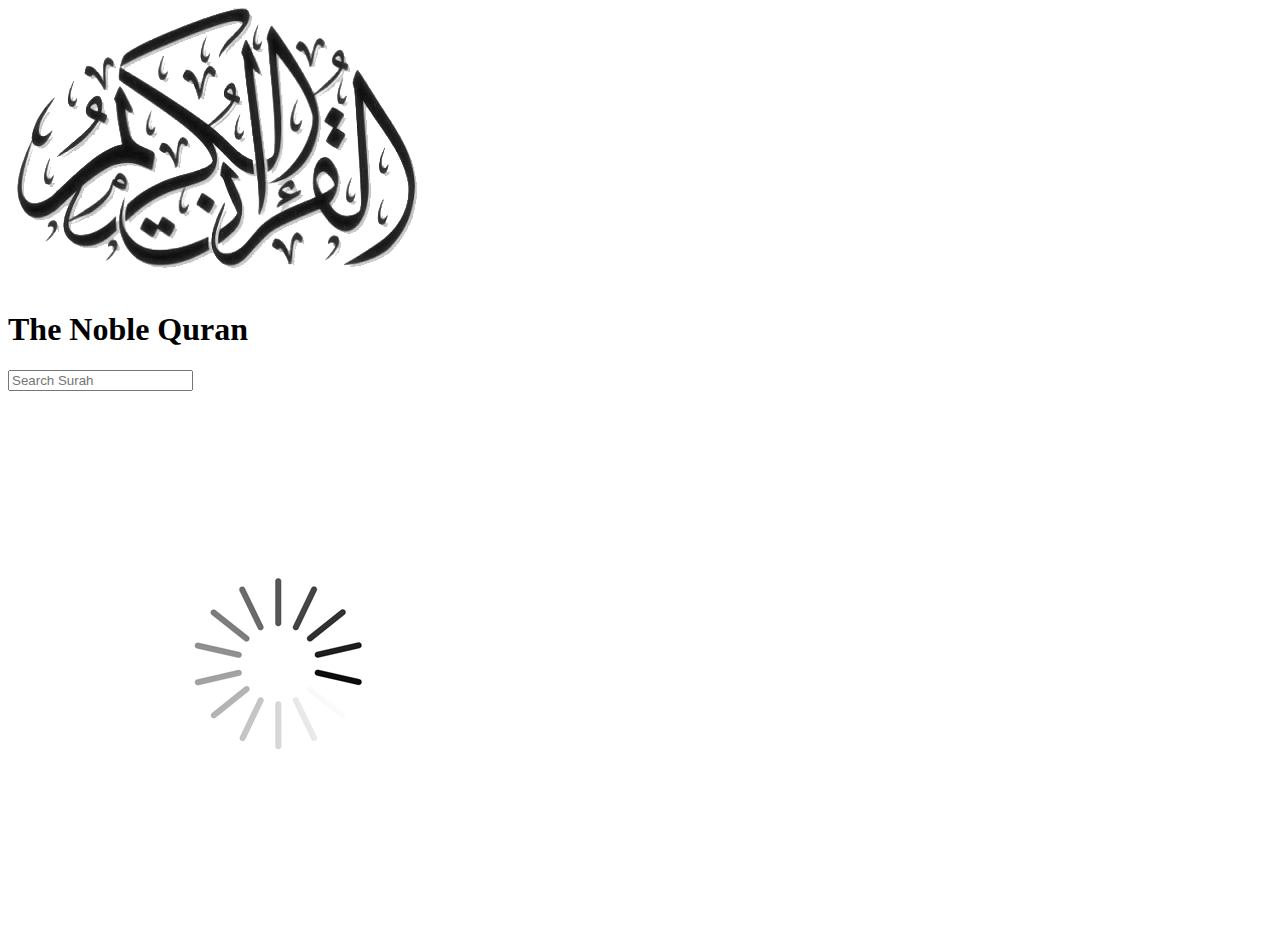
==== index.html @ afde5167 "Frist Quran Clone Commit" ====
<!DOCTYPE html>
<html lang="en">
  <head>
    <meta charset="UTF-8" />
    <meta name="viewport" content="width=device-width, initial-scale=1.0" />
    <title>Quran App Clone</title>
    <link rel="stylesheet" href="./styles/style.css" />
  </head>
  <body>
    <div class="quran-img">
        <img src="./images/quran.png" alt=""></img>
    </div>
    <h1 class="noble">The Noble Quran</h1>
    <div class="searchArea">
        <input type="text" name="search" id="search" placeholder="Search Surah" autocomplete="off">
    </div>
        <img src="./images/loader.gif" alt="" id="loader"></img>
        <div class="container" dir="ltr" lang="eng"></div>
  </body>
</html>
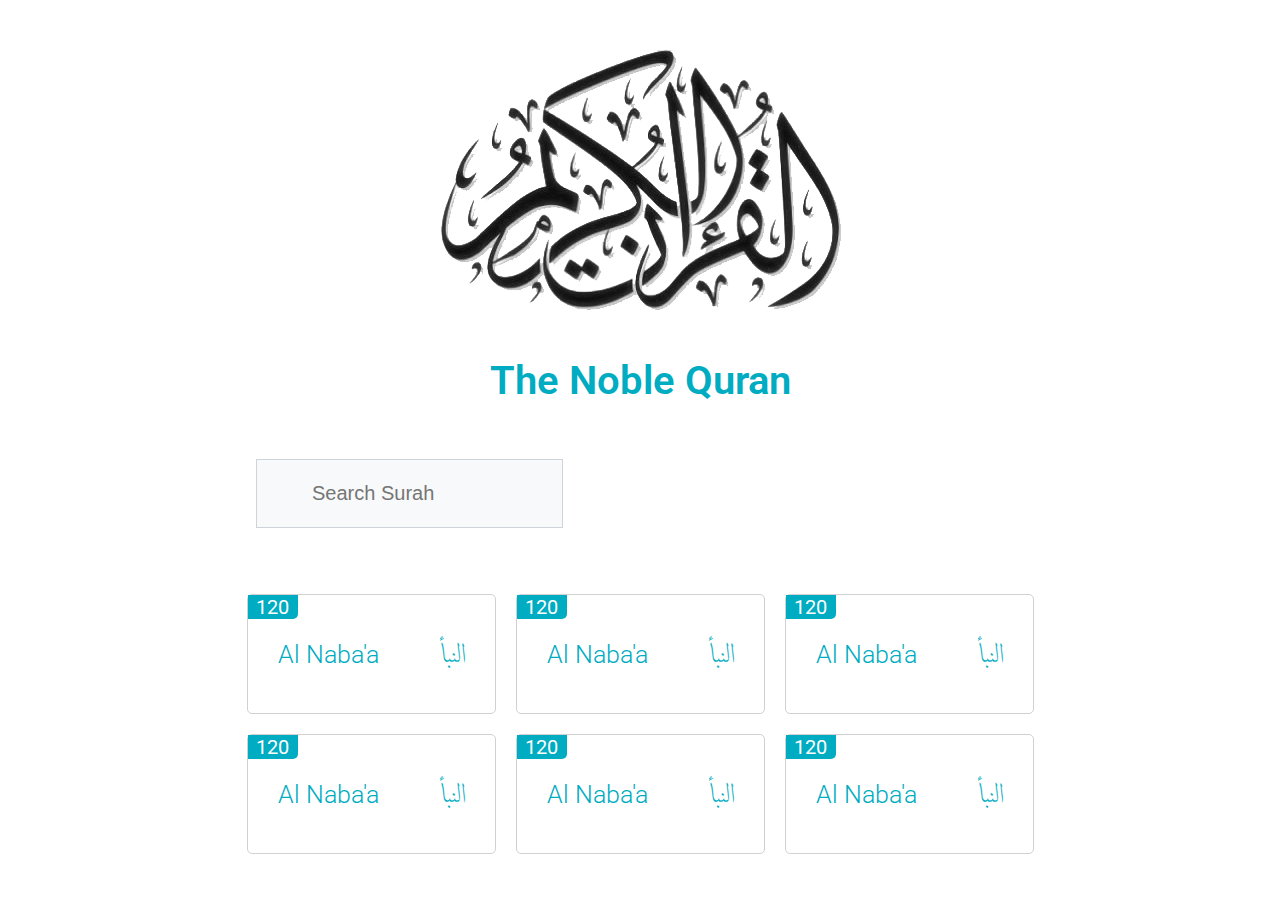
==== commit bc93b0fe: "Quran list design" ====
--- a/index.html
+++ b/index.html
@@ -15,6 +15,49 @@
         <input type="text" name="search" id="search" placeholder="Search Surah" autocomplete="off">
     </div>
         <img src="./images/loader.gif" alt="" id="loader"></img>
-        <div class="container" dir="ltr" lang="eng"></div>
+        <div class="container" dir="ltr" lang="eng">
+        <div class="surah-info">
+            <div class="surah-names">
+                <a href="" id="surah-eng">Al Naba'a</a>
+                <a href="" id="surah-arb">النبأ</a>
+            </div>
+            <span id="ayah-number">120</span>
+        </div>
+        <div class="surah-info">
+            <div class="surah-names">
+                <a href="" id="surah-eng">Al Naba'a</a>
+                <a href="" id="surah-arb">النبأ</a>
+            </div>
+            <span id="ayah-number">120</span>
+        </div>
+        <div class="surah-info">
+            <div class="surah-names">
+                <a href="" id="surah-eng">Al Naba'a</a>
+                <a href="" id="surah-arb">النبأ</a>
+            </div>
+            <span id="ayah-number">120</span>
+        </div>
+        <div class="surah-info">
+            <div class="surah-names">
+                <a href="" id="surah-eng">Al Naba'a</a>
+                <a href="" id="surah-arb">النبأ</a>
+            </div>
+            <span id="ayah-number">120</span>
+        </div>
+        <div class="surah-info">
+            <div class="surah-names">
+                <a href="" id="surah-eng">Al Naba'a</a>
+                <a href="" id="surah-arb">النبأ</a>
+            </div>
+            <span id="ayah-number">120</span>
+        </div>
+        <div class="surah-info">
+            <div class="surah-names">
+                <a href="" id="surah-eng">Al Naba'a</a>
+                <a href="" id="surah-arb">النبأ</a>
+            </div>
+            <span id="ayah-number">120</span>
+        </div>
+    </div>
   </body>
 </html>
--- a/styles/style.css
+++ b/styles/style.css
@@ -0,0 +1,136 @@
+@import url("https://fonts.googleapis.com/css2?family=Amiri+Quran&family=Inter:wght@300&family=Permanent+Marker&display=swap");
+@import url("https://fonts.googleapis.com/css2?family=Amiri+Quran&family=Inter:wght@300&family=Permanent+Marker&family=Roboto:ital,wght@0,100;0,300;0,400;0,500;0,700;0,900;1,100;1,300;1,400;1,500;1,700;1,900&display=swap");
+@font-face {
+  font-family: "QuranSurah";
+  src: url("../fonts/DTHULUTH.TTF");
+}
+
+* {
+  margin: 0;
+  padding: 0;
+  box-sizing: border-box;
+}
+
+body {
+  display: flex;
+  flex-direction: column;
+  justify-content: center;
+  align-items: center;
+}
+.searchArea {
+  position: relative;
+  width: 60%;
+  display: flex;
+  flex-direction: row;
+}
+#search {
+  width: 40%;
+  padding: 22px 55px;
+  margin-top: 30px;
+  border: 1px solid #ced4da;
+  background-color: #f8f9fa;
+  border-radius: 0.25px;
+  font-size: 20px;
+}
+#search:focus {
+  color: #495057;
+  background-color: #f8f9fa;
+  border-color: #42eaff;
+  outline: none;
+  box-shadow: 0 0 0 0.2rem rgba(0, 172, 193, 0.25);
+}
+#loader {
+  width: 100px;
+  height: 100px;
+  margin-top: 20px;
+  display: none;
+}
+.container {
+  position: relative;
+  max-width: 1370px;
+  margin-top: 50px;
+  display: grid;
+  grid-template-columns: repeat(3, 1fr);
+  grid-gap: 20px;
+  margin-bottom: 50px;
+  padding: 16px;
+}
+.surah-info {
+  position: relative;
+  top: 0px;
+  left: 0px;
+  display: flex;
+  flex-direction: row;
+  height: 120px;
+  border-radius: 5px;
+  border: 1px solid #d1d1d1;
+}
+.surah-info:hover {
+  border: 1px solid #00acc1;
+  box-shadow: 0 2px 10px rgba(0, 0, 0, 0.2);
+}
+.surah-names {
+  display: flex;
+  justify-content: center;
+  align-items: center;
+  margin: 0 auto;
+}
+.surah-names a {
+  text-decoration: none;
+  font-size: 20px;
+  margin: 30px;
+  color: #00acc1;
+}
+#surah-arb {
+  font-family: QuranSurah;
+  font-size: 25px;
+}
+#surah-eng {
+  font-family: "Roboto", sans-serif;
+  font-weight: 300;
+  font-size: 25px;
+}
+#ayah-number {
+  position: absolute;
+  left: 0;
+  width: 50px;
+  font-size: 20px;
+  background-color: #00acc1;
+  color: #fff;
+  display: flex;
+  align-items: center;
+  justify-content: center;
+  border-bottom-right-radius: 5px;
+  font-family: "Roboto", sans-serif;
+}
+.quran-img {
+  margin-top: 50px;
+}
+.noble {
+  font-family: "Roboto", sans-serif;
+  font-size: 40px;
+  color: #00acc1;
+  margin: 25px;
+  font-weight: 600;
+}
+@media screen and (max-width: 600px) {
+  .container {
+    grid-template-columns: 1fr;
+  }
+}
+@media screen and (min-width: 600px) {
+  .container {
+    grid-template-columns: 1fr 1fr;
+  }
+}
+@media screen and (min-width: 900px) {
+  .container {
+    grid-template-columns: 1fr 1fr 1fr;
+  }
+}
+@media screen and (min-width: 1400px) {
+  .container {
+    width: 1570px;
+    grid-template-columns: repeat(3, 1fr);
+  }
+}
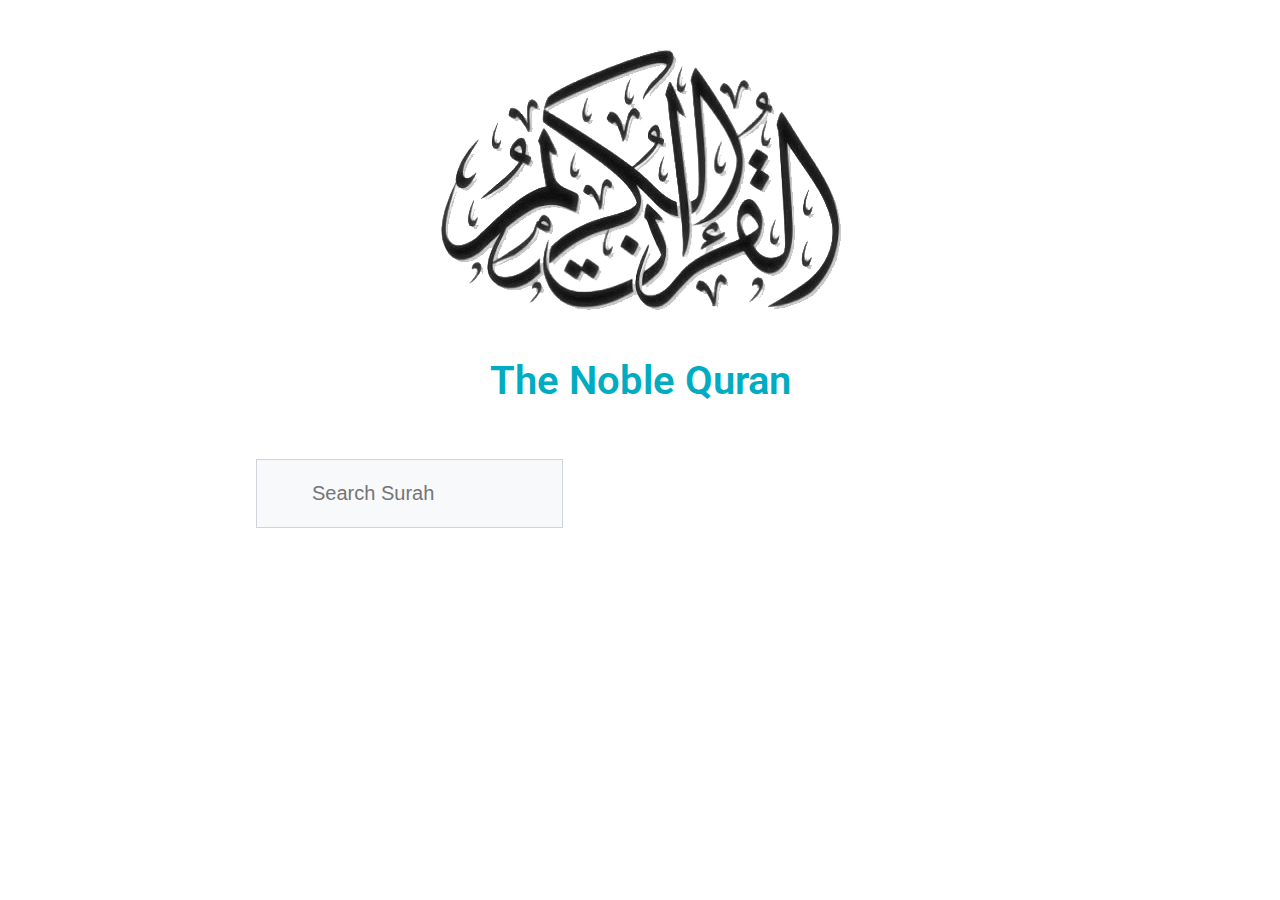
==== commit 02f10882: "Displaying the list of 114 surah in the Quran" ====
--- a/index.html
+++ b/index.html
@@ -16,48 +16,8 @@
     </div>
         <img src="./images/loader.gif" alt="" id="loader"></img>
         <div class="container" dir="ltr" lang="eng">
-        <div class="surah-info">
-            <div class="surah-names">
-                <a href="" id="surah-eng">Al Naba'a</a>
-                <a href="" id="surah-arb">النبأ</a>
-            </div>
-            <span id="ayah-number">120</span>
-        </div>
-        <div class="surah-info">
-            <div class="surah-names">
-                <a href="" id="surah-eng">Al Naba'a</a>
-                <a href="" id="surah-arb">النبأ</a>
-            </div>
-            <span id="ayah-number">120</span>
-        </div>
-        <div class="surah-info">
-            <div class="surah-names">
-                <a href="" id="surah-eng">Al Naba'a</a>
-                <a href="" id="surah-arb">النبأ</a>
-            </div>
-            <span id="ayah-number">120</span>
-        </div>
-        <div class="surah-info">
-            <div class="surah-names">
-                <a href="" id="surah-eng">Al Naba'a</a>
-                <a href="" id="surah-arb">النبأ</a>
-            </div>
-            <span id="ayah-number">120</span>
-        </div>
-        <div class="surah-info">
-            <div class="surah-names">
-                <a href="" id="surah-eng">Al Naba'a</a>
-                <a href="" id="surah-arb">النبأ</a>
-            </div>
-            <span id="ayah-number">120</span>
-        </div>
-        <div class="surah-info">
-            <div class="surah-names">
-                <a href="" id="surah-eng">Al Naba'a</a>
-                <a href="" id="surah-arb">النبأ</a>
-            </div>
-            <span id="ayah-number">120</span>
-        </div>
+        
     </div>
+    <script src="./scripts/quran.js"></script>
   </body>
 </html>
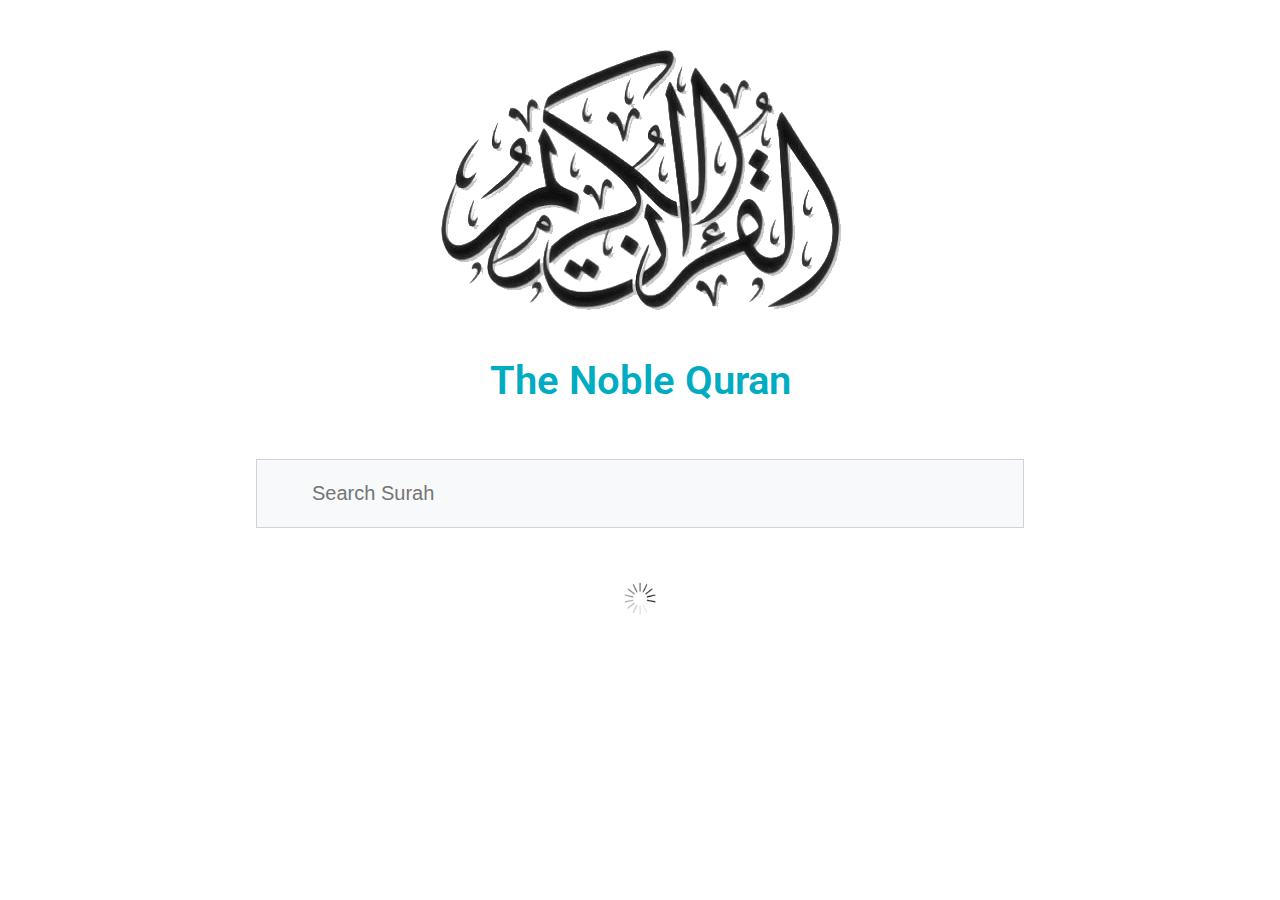
==== commit fcc81c1f: "getting surah clicked and tafsiir json files" ====
--- a/index.html
+++ b/index.html
@@ -19,5 +19,6 @@
         
     </div>
     <script src="./scripts/quran.js"></script>
+    
   </body>
 </html>
--- a/styles/style.css
+++ b/styles/style.css
@@ -24,7 +24,7 @@
   flex-direction: row;
 }
 #search {
-  width: 40%;
+  width: 100%;
   padding: 22px 55px;
   margin-top: 30px;
   border: 1px solid #ced4da;
